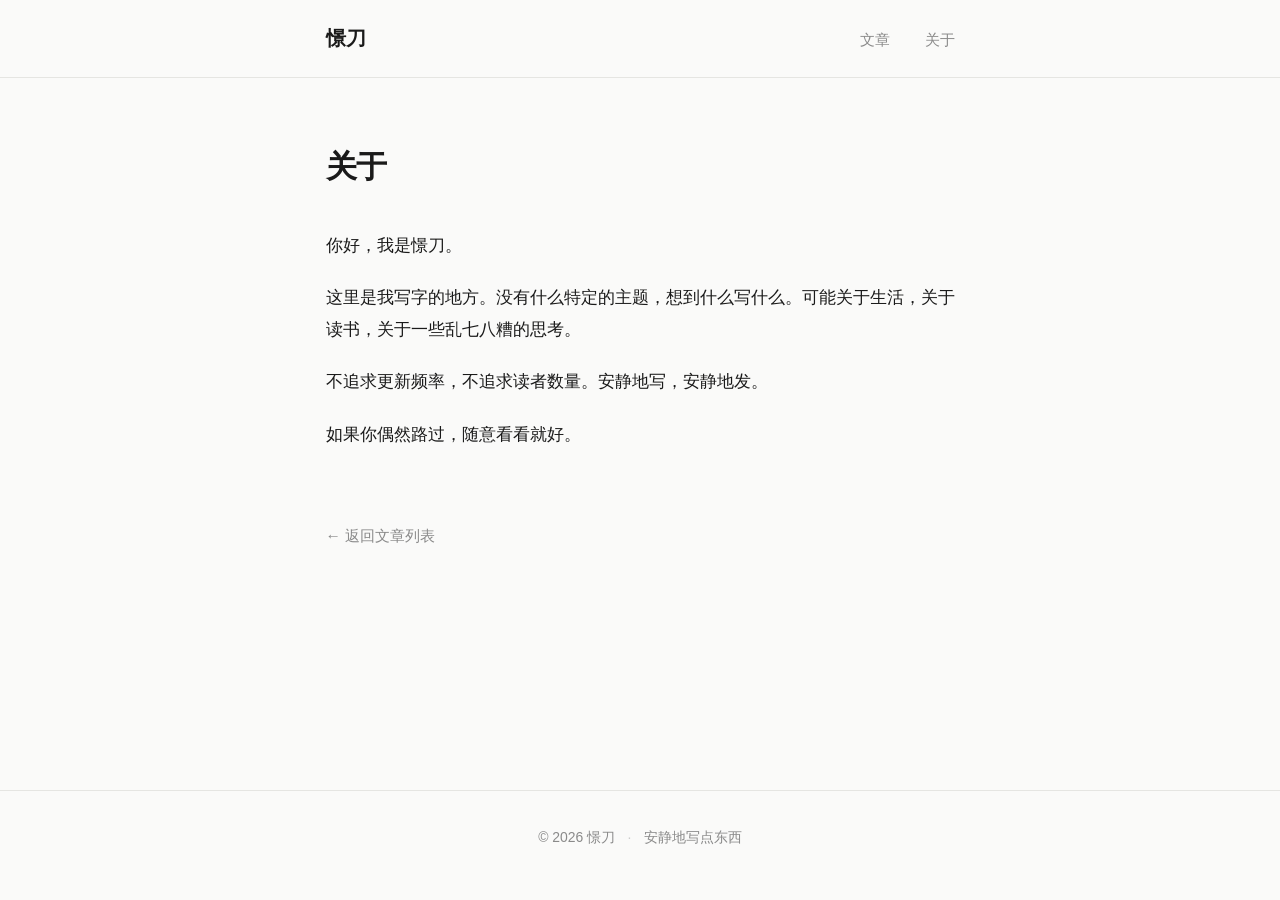
==== about.html @ 722e0637 "init: 憬刀的极简博客" ====
<!DOCTYPE html>
<html lang="zh-CN">
<head>
<meta charset="UTF-8">
<meta name="viewport" content="width=device-width, initial-scale=1.0">
<title>关于 — 憬刀</title>
<link rel="stylesheet" href="style.css">
</head>
<body class="about-page">

<header class="site-header">
  <div class="header-inner">
    <a href="/" class="logo">憬刀</a>
    <nav>
      <a href="/">文章</a>
      <a href="about.html">关于</a>
    </nav>
  </div>
</header>

<main class="content">
  <article class="article">
    <header class="article-header">
      <h1 class="article-title">关于</h1>
    </header>
    <div class="article-body">
      <p>你好，我是憬刀。</p>
      <p>这里是我写字的地方。没有什么特定的主题，想到什么写什么。可能关于生活，关于读书，关于一些乱七八糟的思考。</p>
      <p>不追求更新频率，不追求读者数量。安静地写，安静地发。</p>
      <p>如果你偶然路过，随意看看就好。</p>
    </div>
    <a href="/" class="back-link">← 返回文章列表</a>
  </article>
</main>

<footer>
  <span>&copy; 2026 憬刀</span>
  <span class="footer-dot">·</span>
  <span>安静地写点东西</span>
</footer>

</body>
</html>
---- style.css ----
*, *::before, *::after {
  box-sizing: border-box;
  margin: 0;
  padding: 0;
}

:root {
  --bg: #fafaf9;
  --text: #1a1a1a;
  --text-light: #8a8a8a;
  --border: #e5e5e2;
  --accent: #1a1a1a;
  --font: "PingFang SC", "Hiragino Sans GB", "Microsoft YaHei", "Noto Sans SC", sans-serif;
  --font-mono: "SF Mono", "Cascadia Code", "Fira Code", Consolas, monospace;
}

@media (prefers-color-scheme: dark) {
  :root {
    --bg: #121212;
    --text: #e4e4e4;
    --text-light: #6b6b6b;
    --border: #2a2a2a;
    --accent: #ffffff;
  }
}

html {
  font-size: 17px;
  -webkit-font-smoothing: antialiased;
  -moz-osx-font-smoothing: grayscale;
}

body {
  font-family: var(--font);
  background: var(--bg);
  color: var(--text);
  line-height: 1.75;
  min-height: 100vh;
  display: flex;
  flex-direction: column;
}

/* ── Header ── */

.site-header {
  border-bottom: 1px solid var(--border);
  position: sticky;
  top: 0;
  background: var(--bg);
  z-index: 10;
}

.header-inner {
  max-width: 680px;
  margin: 0 auto;
  padding: 1.25rem 1.5rem;
  display: flex;
  justify-content: space-between;
  align-items: baseline;
}

.logo {
  font-size: 1.15rem;
  font-weight: 700;
  text-decoration: none;
  color: var(--text);
  letter-spacing: 0.04em;
}

nav a {
  font-size: 0.9rem;
  color: var(--text-light);
  text-decoration: none;
  margin-left: 1.75rem;
  transition: color 0.15s;
}

nav a:hover {
  color: var(--text);
}

/* ── Main Content ── */

.content {
  max-width: 680px;
  margin: 0 auto;
  padding: 3rem 1.5rem 4rem;
  flex: 1;
  width: 100%;
}

.intro {
  margin-bottom: 3rem;
}

.intro p {
  color: var(--text-light);
  font-size: 1rem;
}

/* ── Post List ── */

.post-list {
  list-style: none;
}

.post-list li {
  border-bottom: 1px solid var(--border);
}

.post-list li:first-child {
  border-top: 1px solid var(--border);
}

.post-link {
  display: flex;
  justify-content: space-between;
  align-items: baseline;
  padding: 1.25rem 0;
  text-decoration: none;
  color: var(--text);
  transition: opacity 0.15s;
}

.post-link:hover {
  opacity: 0.6;
}

.post-title {
  font-size: 1.05rem;
  font-weight: 500;
}

.post-date {
  font-size: 0.85rem;
  color: var(--text-light);
  font-family: var(--font-mono);
  white-space: nowrap;
  margin-left: 1.5rem;
}

/* ── Article Page ── */

.article {
  padding-top: 2rem;
}

.article-header {
  margin-bottom: 2.5rem;
}

.article-title {
  font-size: 1.8rem;
  font-weight: 700;
  line-height: 1.35;
  margin-bottom: 0.5rem;
  letter-spacing: -0.01em;
}

.article-meta {
  font-size: 0.9rem;
  color: var(--text-light);
  font-family: var(--font-mono);
}

.article-body {
  font-size: 1rem;
  line-height: 1.85;
}

.article-body p {
  margin-bottom: 1.25rem;
}

.article-body h2 {
  font-size: 1.25rem;
  font-weight: 700;
  margin: 2.5rem 0 1rem;
}

.article-body h3 {
  font-size: 1.1rem;
  font-weight: 600;
  margin: 2rem 0 0.75rem;
}

.article-body ul, .article-body ol {
  margin: 1rem 0 1.5rem 1.5rem;
}

.article-body li {
  margin-bottom: 0.4rem;
}

.article-body blockquote {
  border-left: 2px solid var(--border);
  margin: 1.5rem 0;
  padding: 0.5rem 0 0.5rem 1.25rem;
  color: var(--text-light);
  font-style: italic;
}

.article-body code {
  font-family: var(--font-mono);
  font-size: 0.88em;
  background: var(--border);
  padding: 0.15em 0.35em;
  border-radius: 3px;
}

.article-body pre {
  background: var(--border);
  padding: 1rem 1.25rem;
  border-radius: 4px;
  overflow-x: auto;
  margin: 1.25rem 0;
  font-size: 0.88rem;
}

.article-body pre code {
  background: none;
  padding: 0;
}

.article-body a {
  color: var(--text);
  text-decoration: underline;
  text-underline-offset: 2px;
}

.article-body a:hover {
  opacity: 0.6;
}

.article-body img {
  max-width: 100%;
  border-radius: 4px;
  margin: 1.5rem 0;
}

.article-body hr {
  border: none;
  border-top: 1px solid var(--border);
  margin: 2.5rem 0;
}

.back-link {
  display: inline-block;
  margin-top: 3rem;
  font-size: 0.9rem;
  color: var(--text-light);
  text-decoration: none;
  transition: color 0.15s;
}

.back-link:hover {
  color: var(--text);
}

/* ── Footer ── */

footer {
  text-align: center;
  padding: 2rem 1.5rem 3rem;
  font-size: 0.82rem;
  color: var(--text-light);
  border-top: 1px solid var(--border);
}

.footer-dot {
  margin: 0 0.5rem;
  opacity: 0.4;
}

/* ── About Page ── */

.about-page .article {
  padding-top: 1rem;
}
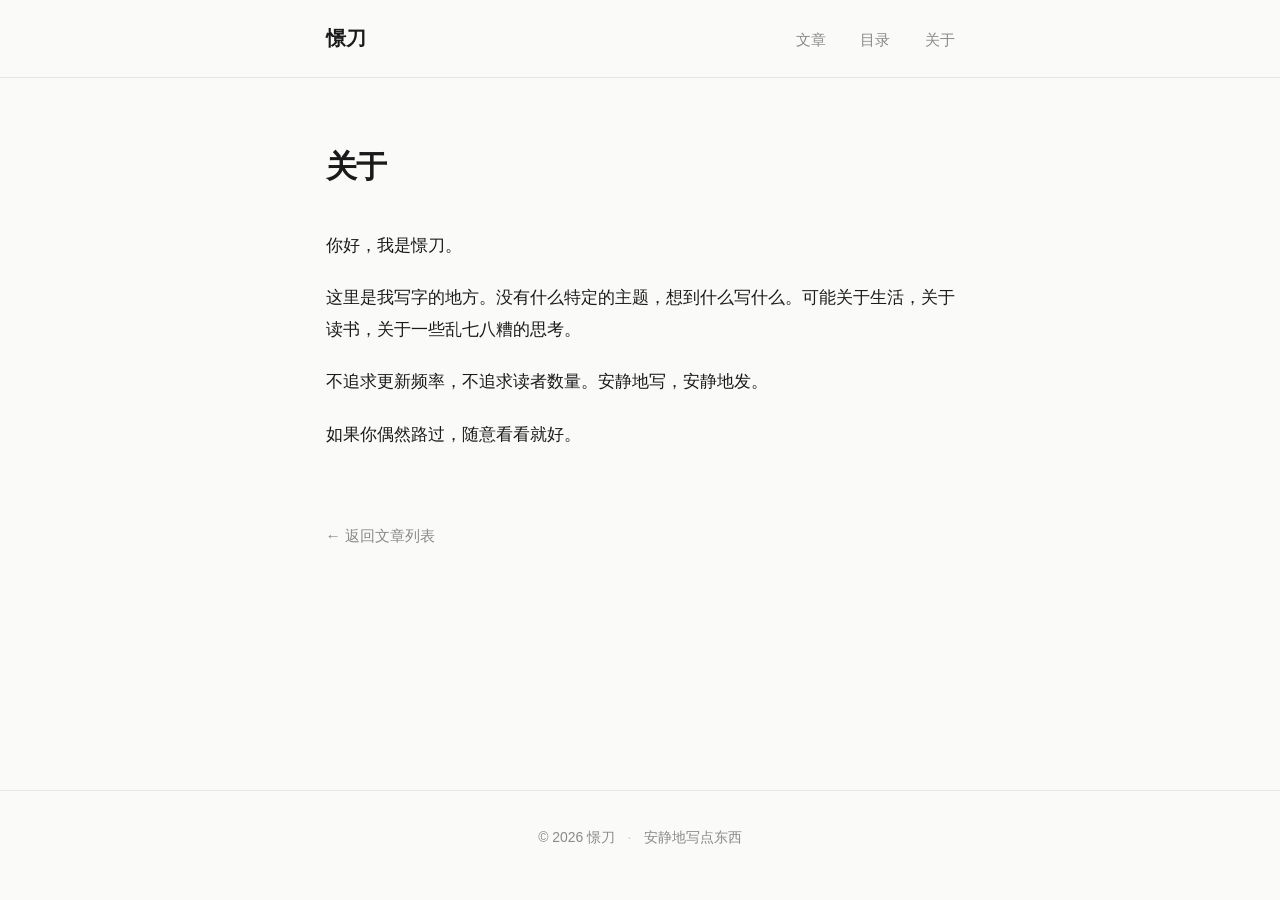
==== commit 1e0b4d59: "新增目录页面" ====
--- a/about.html
+++ b/about.html
@@ -10,9 +10,10 @@
 
 <header class="site-header">
   <div class="header-inner">
-    <a href="/" class="logo">憬刀</a>
+    <a href="./" class="logo">憬刀</a>
     <nav>
-      <a href="/">文章</a>
+      <a href="./">文章</a>
+      <a href="catalog.html">目录</a>
       <a href="about.html">关于</a>
     </nav>
   </div>
@@ -29,7 +30,7 @@
       <p>不追求更新频率，不追求读者数量。安静地写，安静地发。</p>
       <p>如果你偶然路过，随意看看就好。</p>
     </div>
-    <a href="/" class="back-link">← 返回文章列表</a>
+    <a href="./" class="back-link">← 返回文章列表</a>
   </article>
 </main>
 
